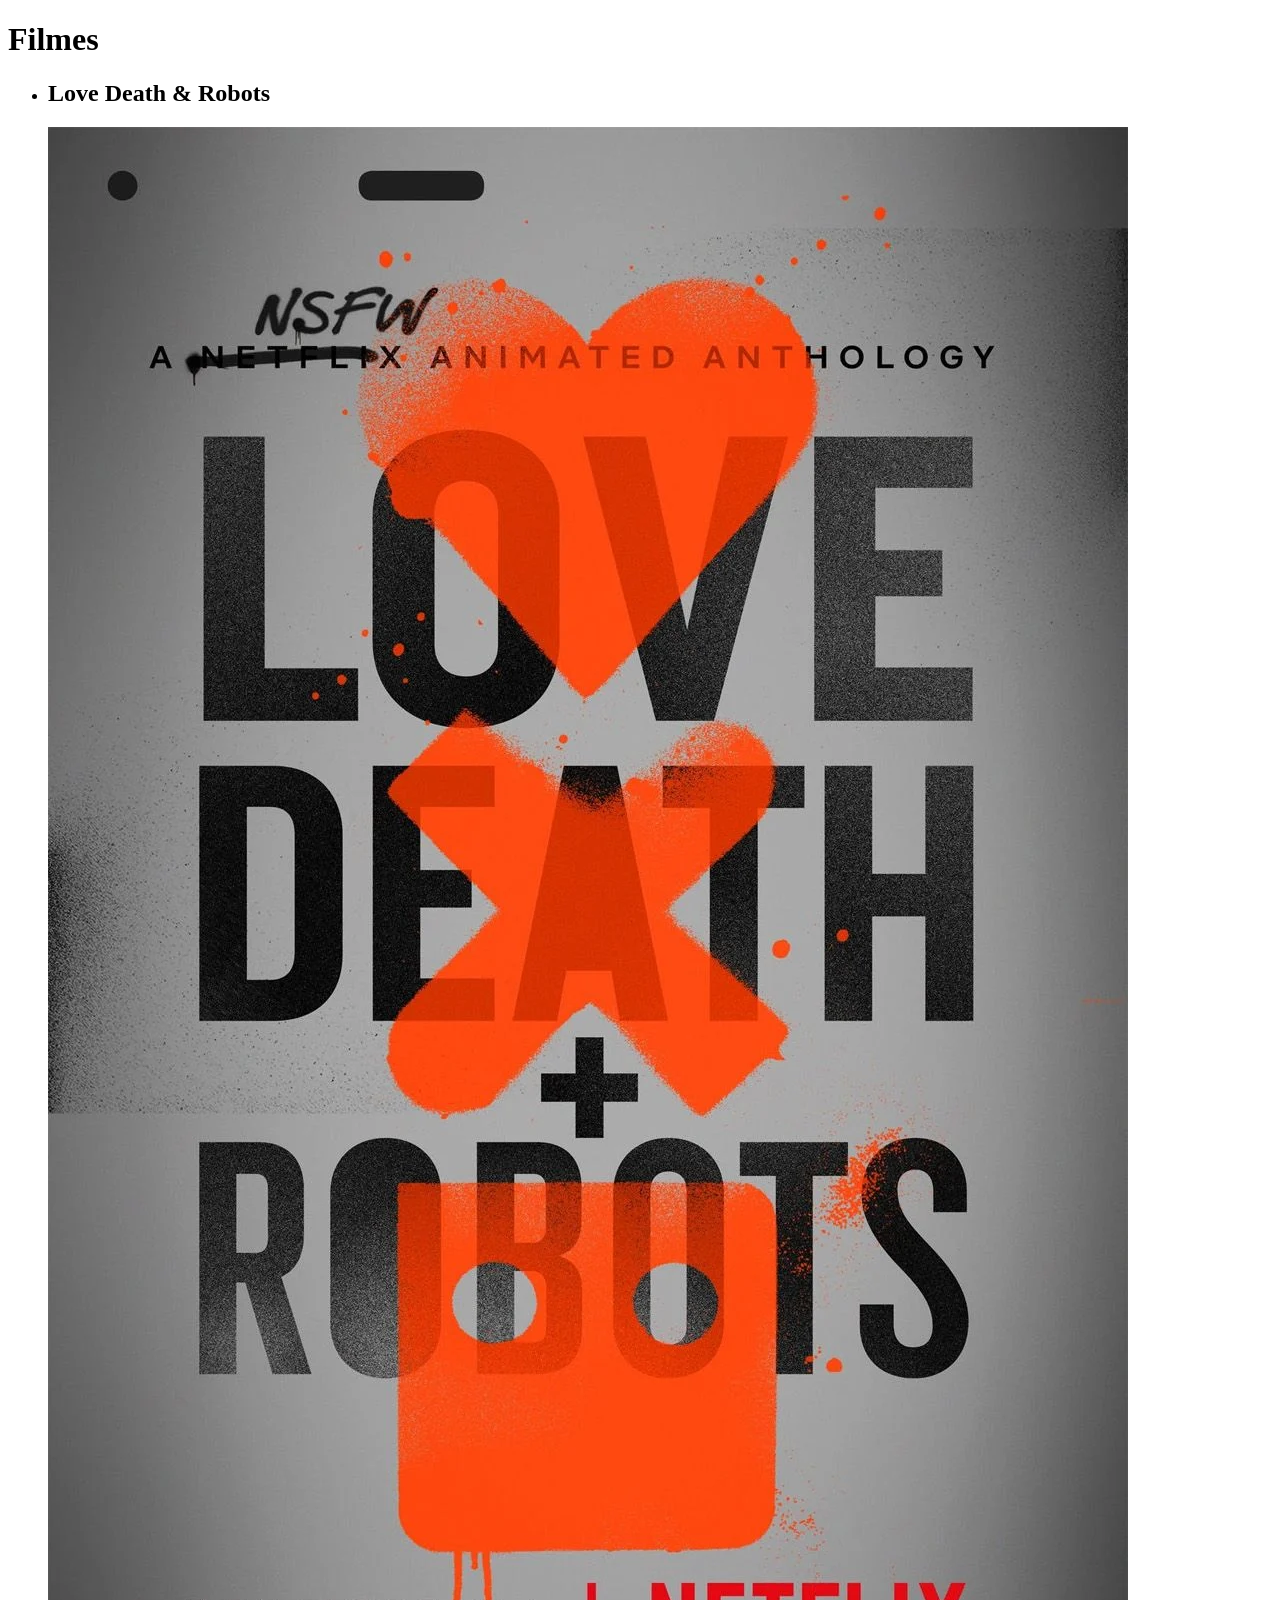
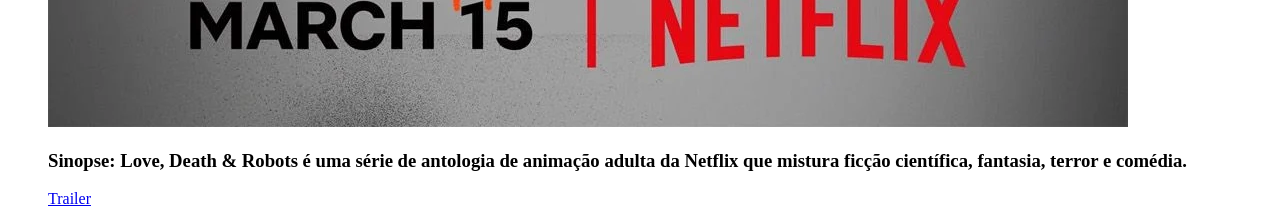
==== listas/atividade2.html @ a54dd912 "adicionado documentos html da aula" ====
<!DOCTYPE html>
<html lang="pt-br">
<head>
    <meta charset="UTF-8">
    <meta name="viewport" content="width=device-width, initial-scale=1.0">
    <title>Filmes</title>
</head>
<body>

    <h1>Filmes</h1>

    <ul>
        <li>
            <h2>Love Death & Robots</h2>
            <img src="../estrutura/src/assets/images/Ldr.jpg" alt="Poster da Love Death & Robots">
            <h3>Sinopse: Love, Death & Robots é uma série de antologia de animação adulta da Netflix que mistura ficção científica, fantasia, terror e comédia.</h3>
            <a href="https://www.youtube.com/watch?v=5KcG9AvZOzY" target="_blank">Trailer</a>
        </li>
    </ul>
</body>
</html>
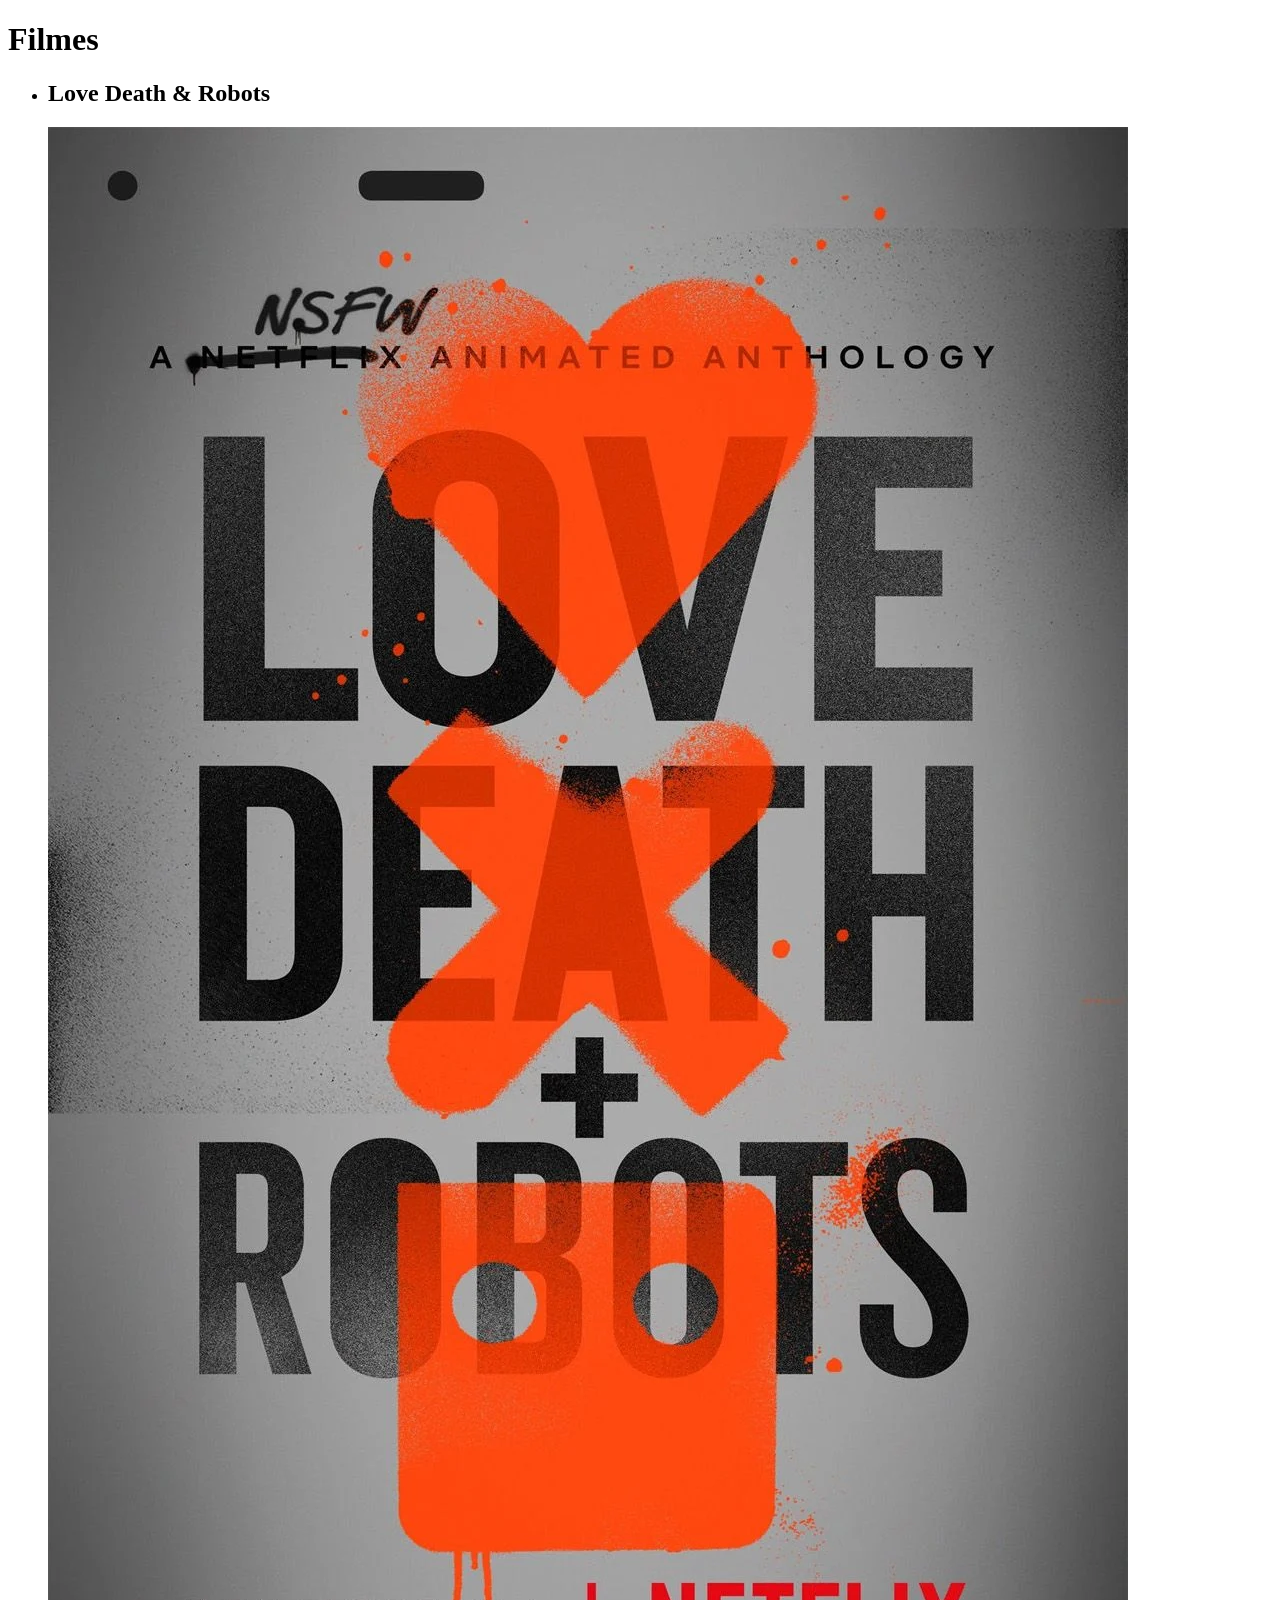
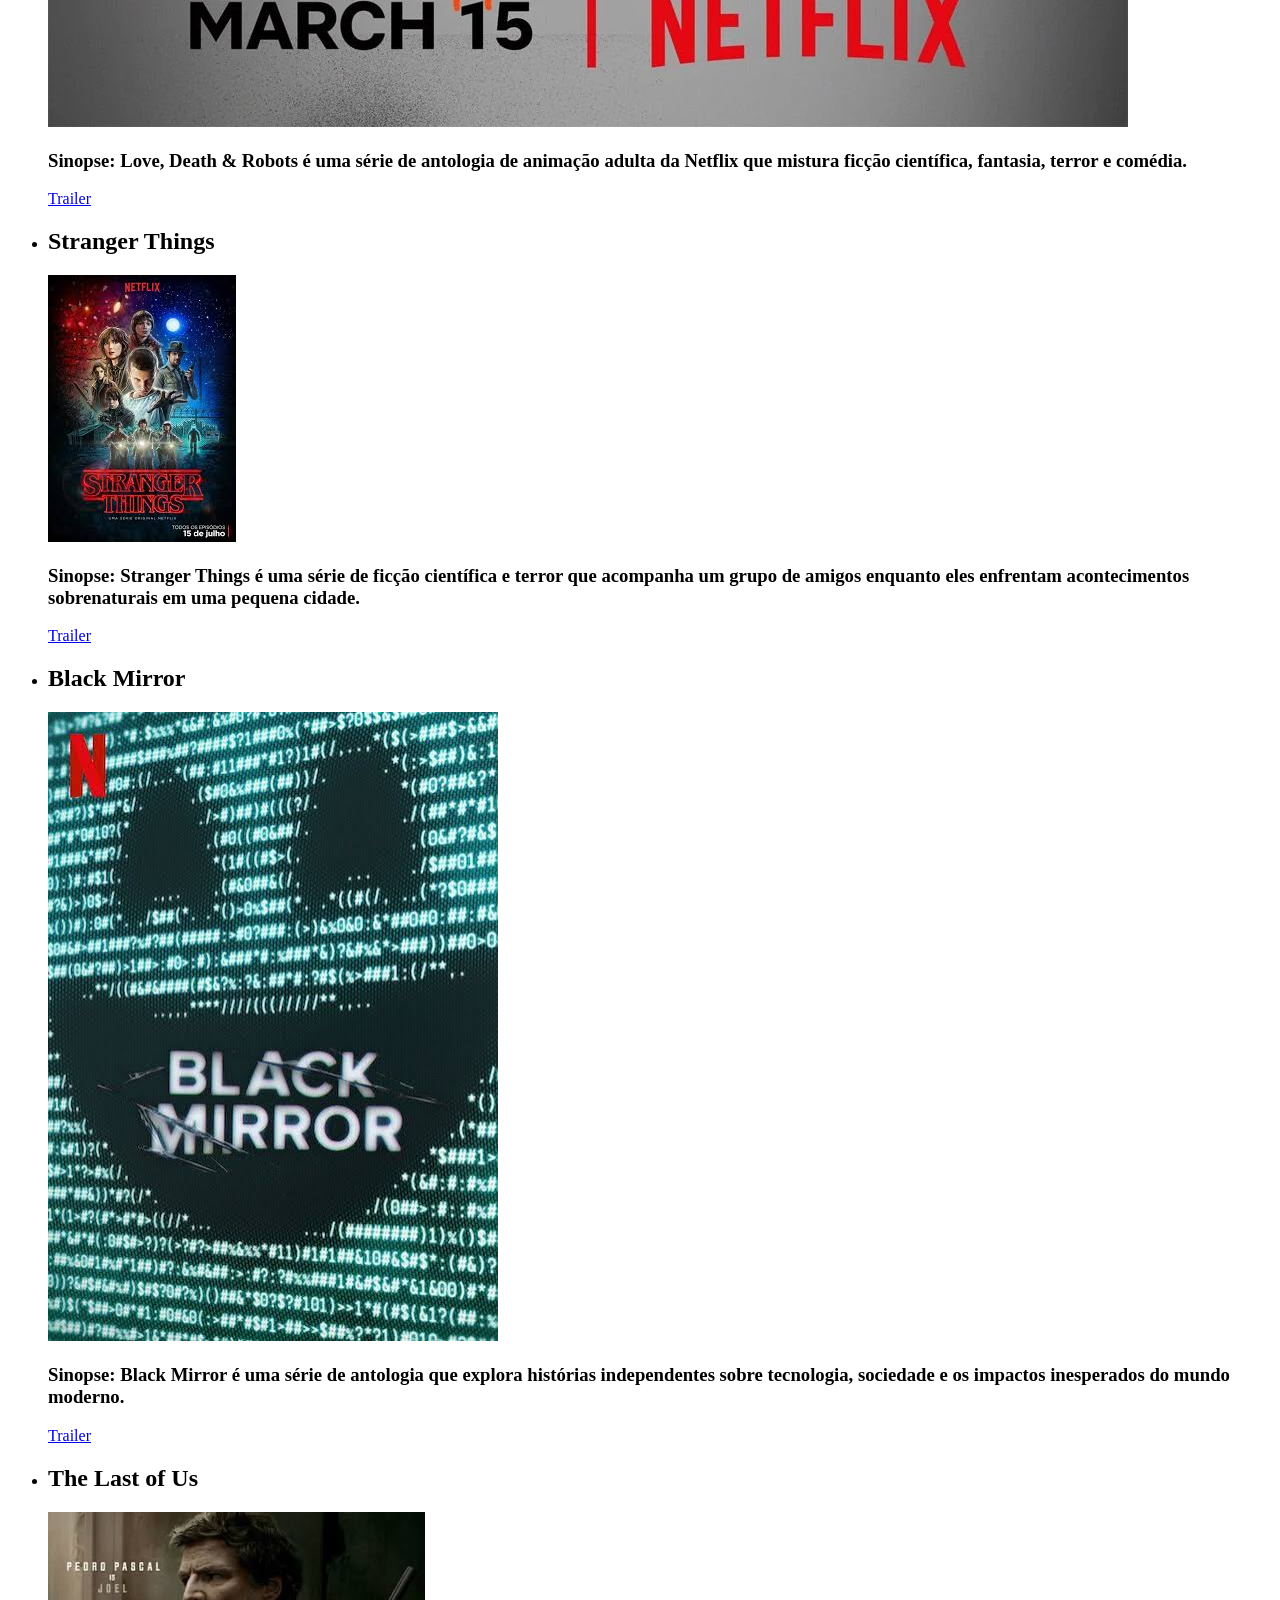
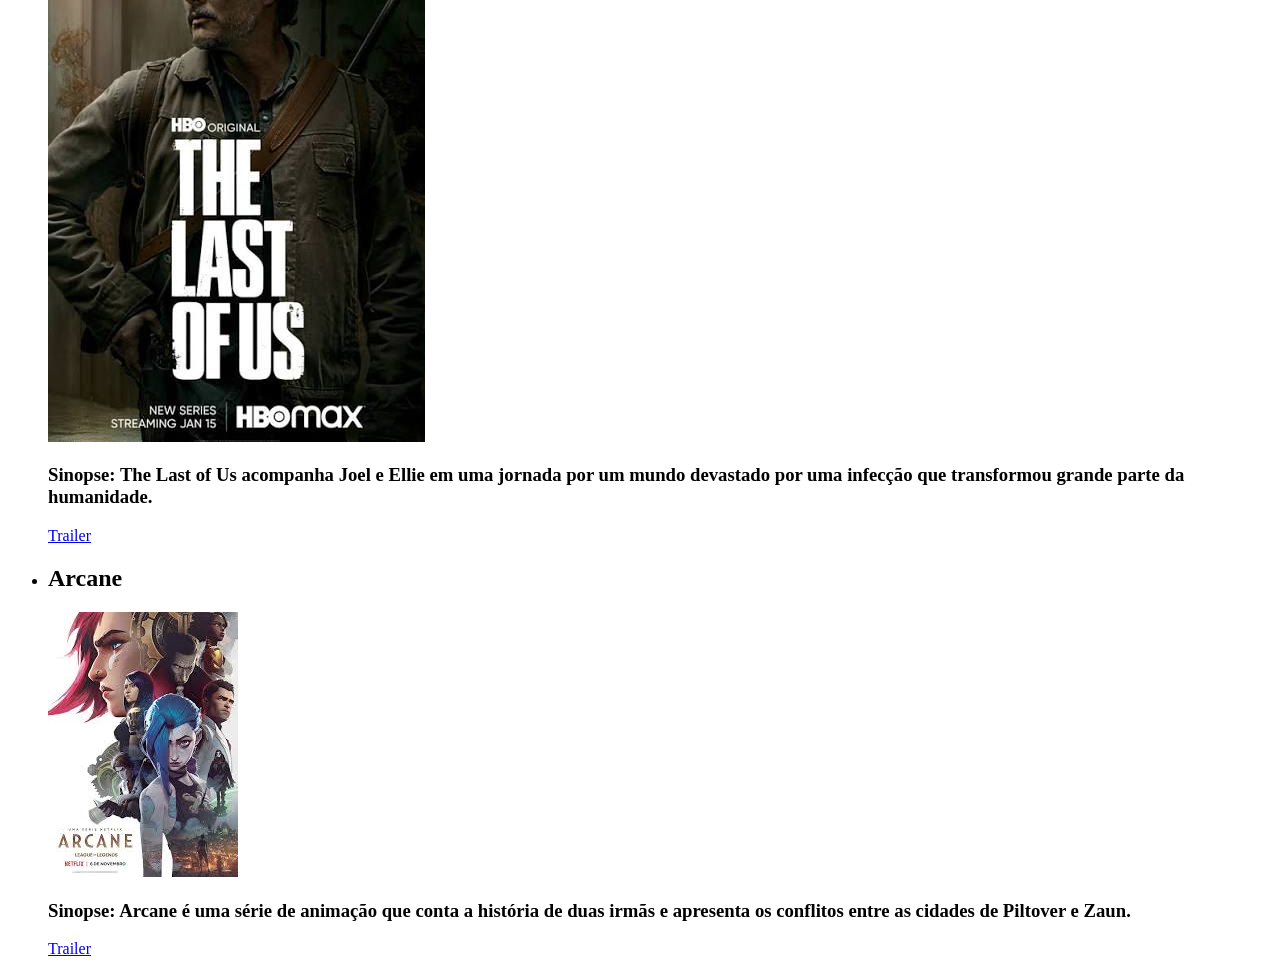
==== commit 99ace853: "Atualizando para finalizar a atividade" ====
--- a/listas/atividade2.html
+++ b/listas/atividade2.html
@@ -16,6 +16,35 @@
             <h3>Sinopse: Love, Death & Robots é uma série de antologia de animação adulta da Netflix que mistura ficção científica, fantasia, terror e comédia.</h3>
             <a href="https://www.youtube.com/watch?v=5KcG9AvZOzY" target="_blank">Trailer</a>
         </li>
+        
+        <li>
+            <h2>Stranger Things</h2>
+            <img src="../estrutura/src/assets/images/StrangerThings.jpg" alt="Poster de Stranger Things">
+            <h3>Sinopse: Stranger Things é uma série de ficção científica e terror que acompanha um grupo de amigos enquanto eles enfrentam acontecimentos sobrenaturais em uma pequena cidade.</h3>
+            <a href="https://www.youtube.com/watch?v=b9EkMc79ZSU" target="_blank">Trailer</a>
+        </li>
+
+        <li>
+            <h2>Black Mirror</h2>
+            <img src="../estrutura/src/assets/images/BlackMirror.jpg" alt="Poster de Black Mirror">
+            <h3>Sinopse: Black Mirror é uma série de antologia que explora histórias independentes sobre tecnologia, sociedade e os impactos inesperados do mundo moderno.</h3>
+            <a href="https://www.youtube.com/watch?v=2bVik34nWws" target="_blank">Trailer</a>
+        </li>
+
+        <li>
+            <h2>The Last of Us</h2>
+            <img src="../estrutura/src/assets/images/TheLastOfUs.jpg" alt="Poster de The Last of Us">
+            <h3>Sinopse: The Last of Us acompanha Joel e Ellie em uma jornada por um mundo devastado por uma infecção que transformou grande parte da humanidade.</h3>
+            <a href="https://www.youtube.com/watch?v=uLtkt8BonwM" target="_blank">Trailer</a>
+        </li>
+
+        <li>
+            <h2>Arcane</h2>
+            <img src="../estrutura/src/assets/images/Arcane.jpg" alt="Poster de Arcane">
+            <h3>Sinopse: Arcane é uma série de animação que conta a história de duas irmãs e apresenta os conflitos entre as cidades de Piltover e Zaun.</h3>
+            <a href="https://www.youtube.com/watch?v=fXmAurh012s" target="_blank">Trailer</a>
+        </li>
+
     </ul>
 </body>
 </html>
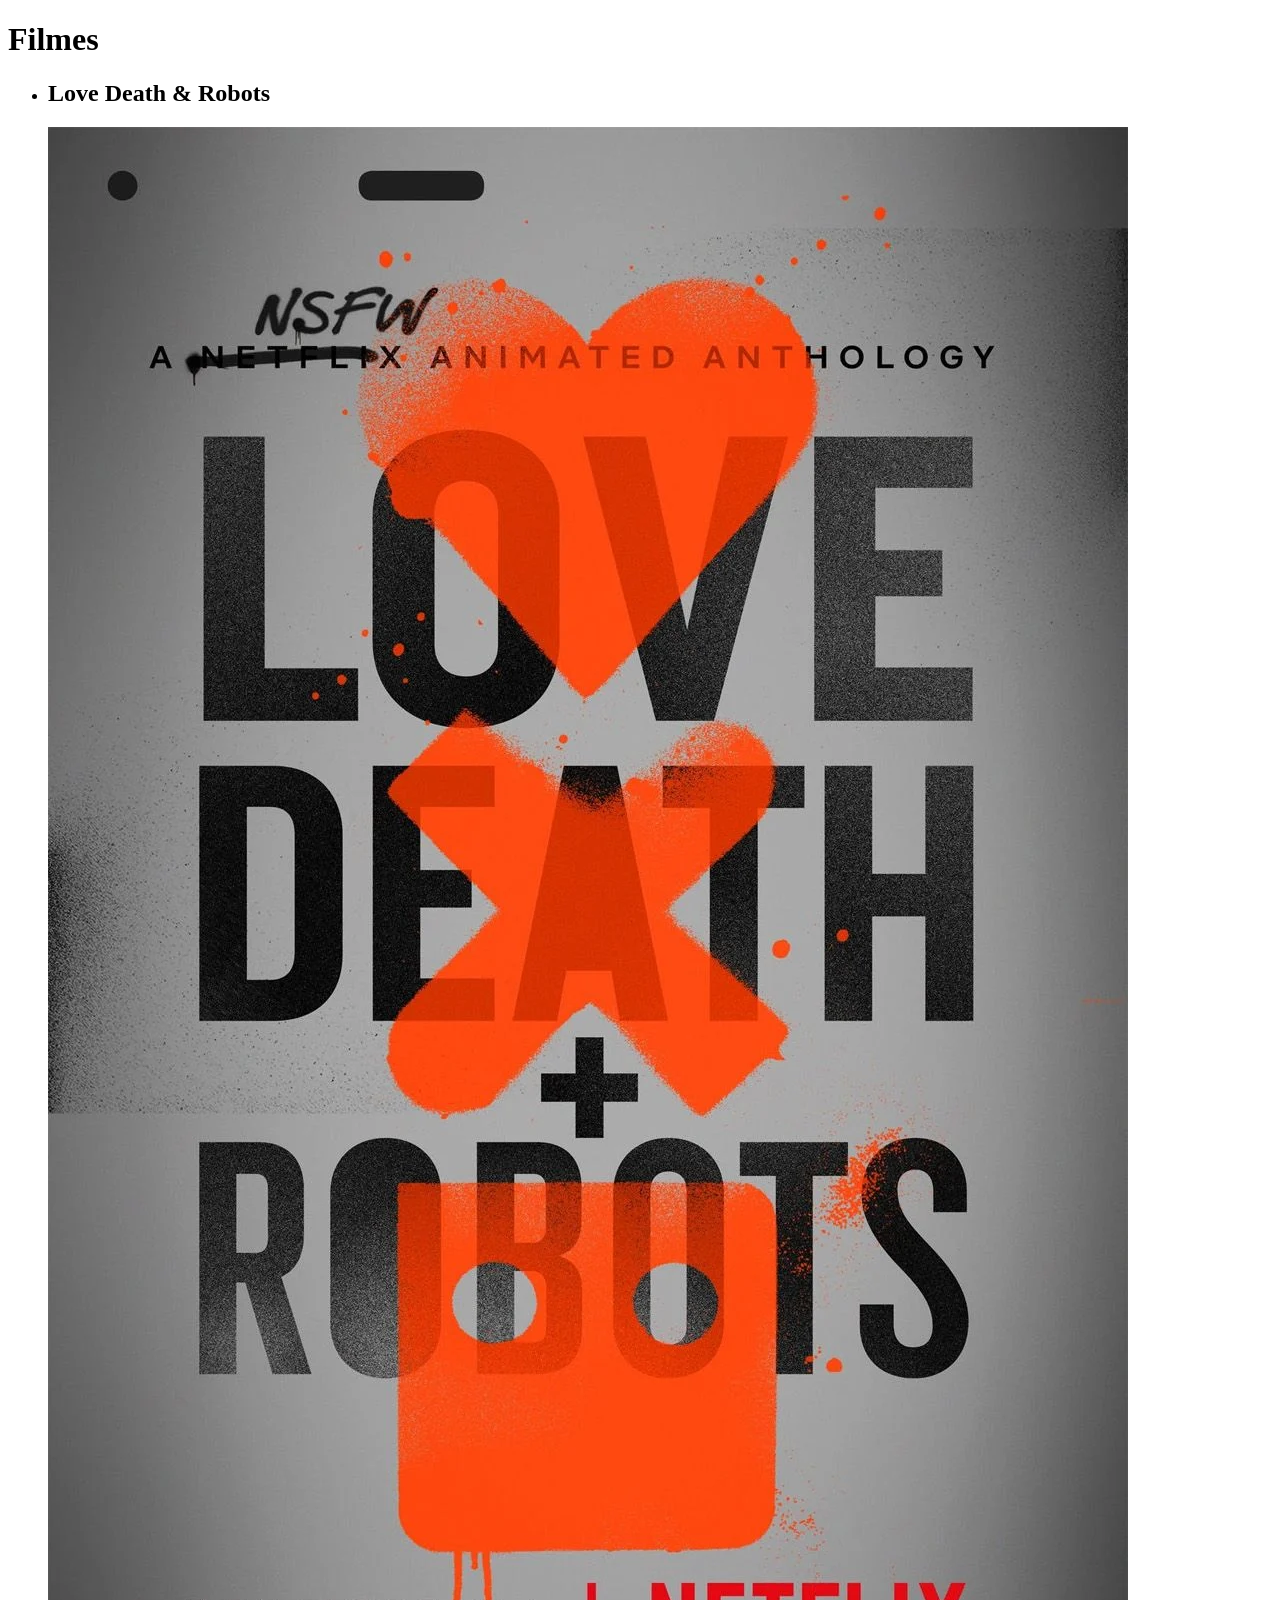
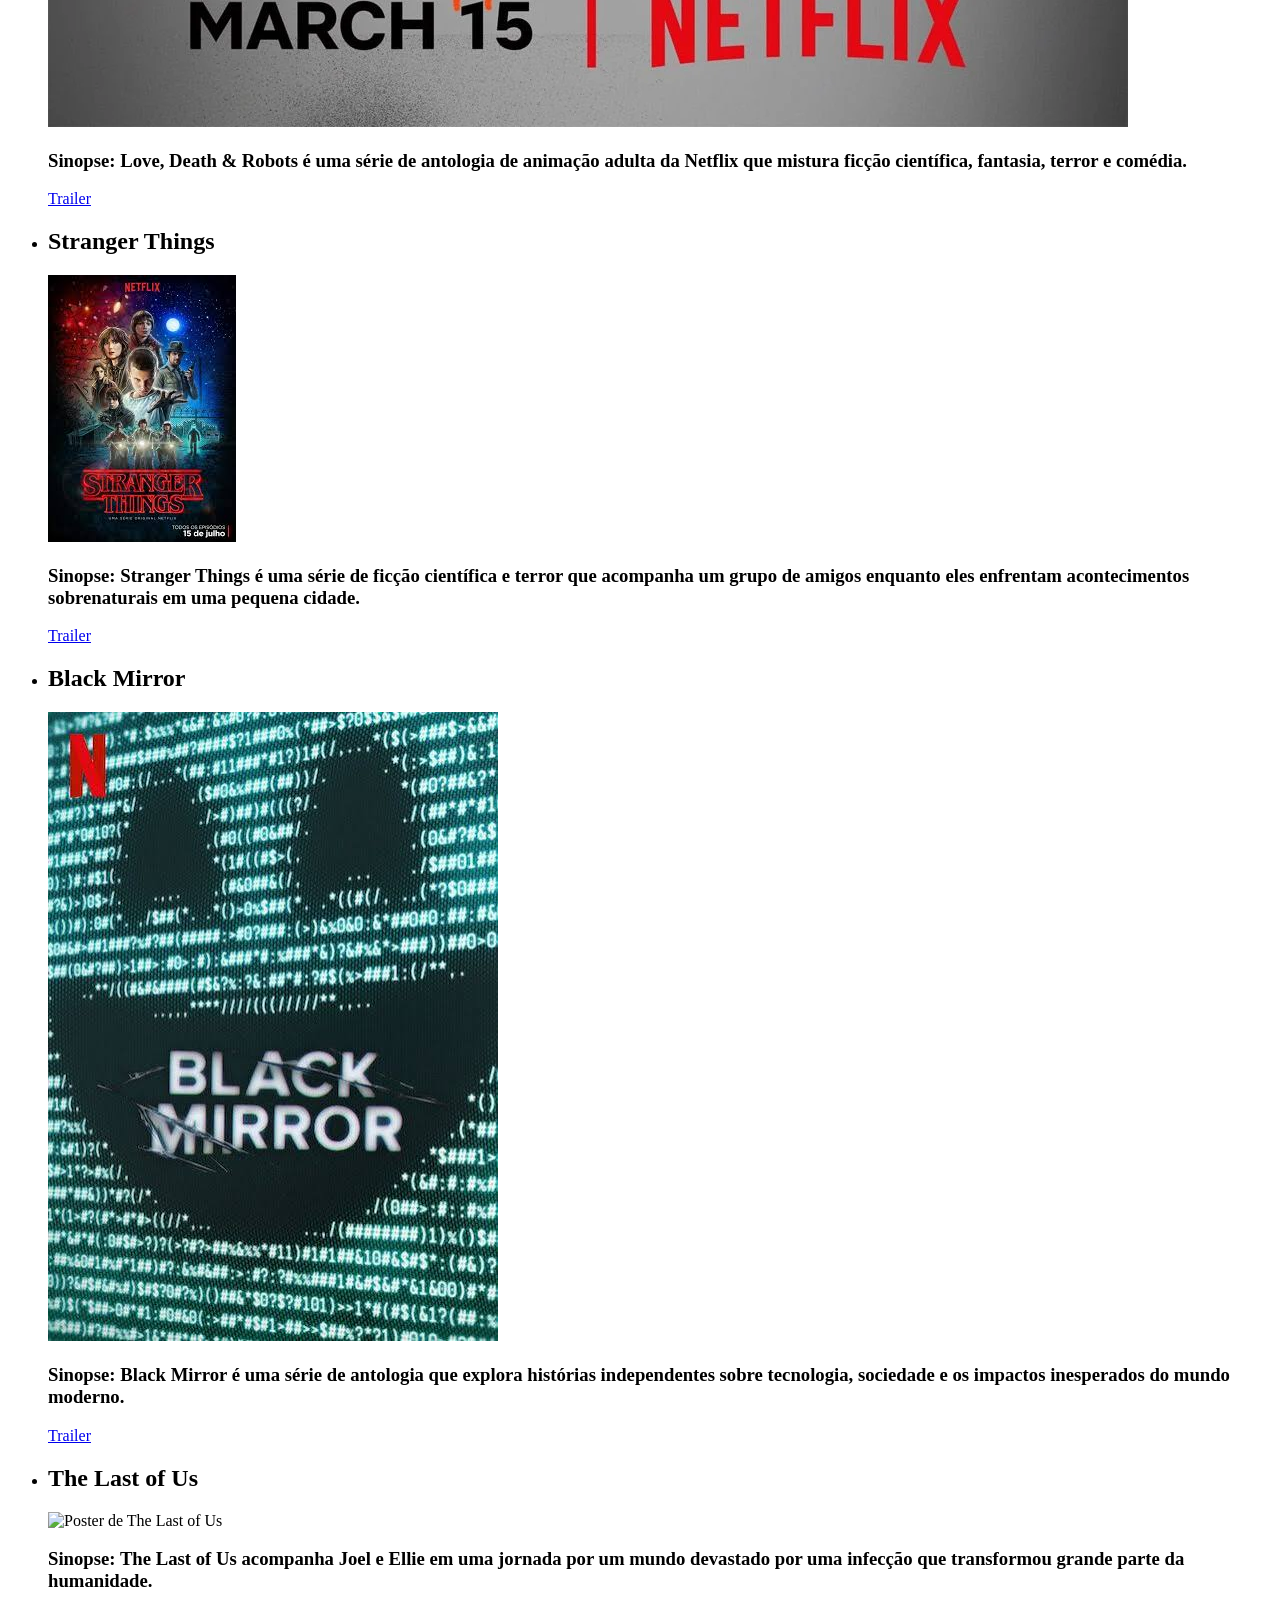
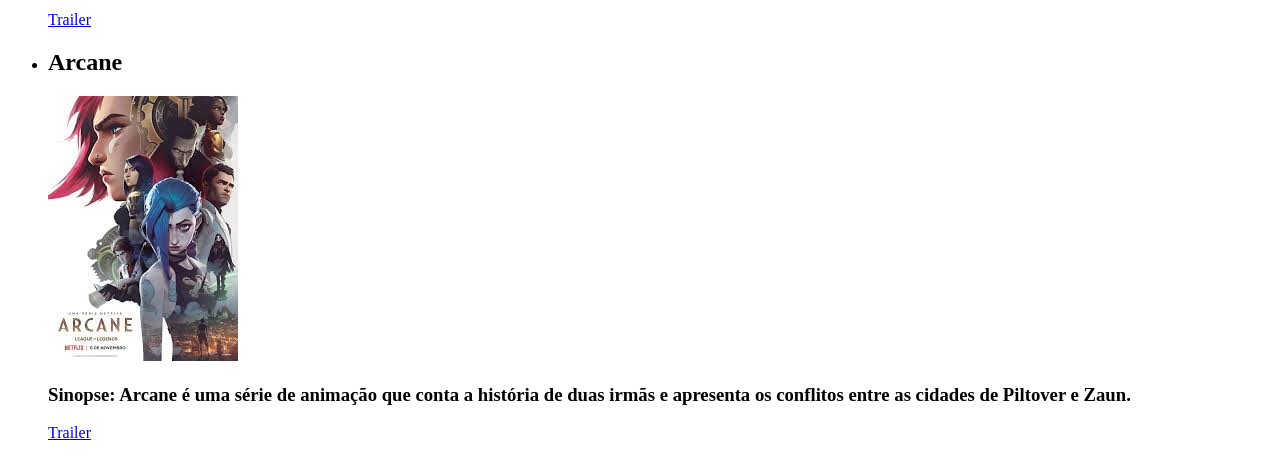
==== commit 60d929b4: "add boxModel, Colors and fonts" ====
--- a/listas/atividade2.html
+++ b/listas/atividade2.html
@@ -33,7 +33,7 @@
 
         <li>
             <h2>The Last of Us</h2>
-            <img src="../estrutura/src/assets/images/TheLastOfUs.jpg" alt="Poster de The Last of Us">
+            <img src="../estrutura/src/assets/images/-.jpg" alt="Poster de The Last of Us">
             <h3>Sinopse: The Last of Us acompanha Joel e Ellie em uma jornada por um mundo devastado por uma infecção que transformou grande parte da humanidade.</h3>
             <a href="https://www.youtube.com/watch?v=uLtkt8BonwM" target="_blank">Trailer</a>
         </li>
